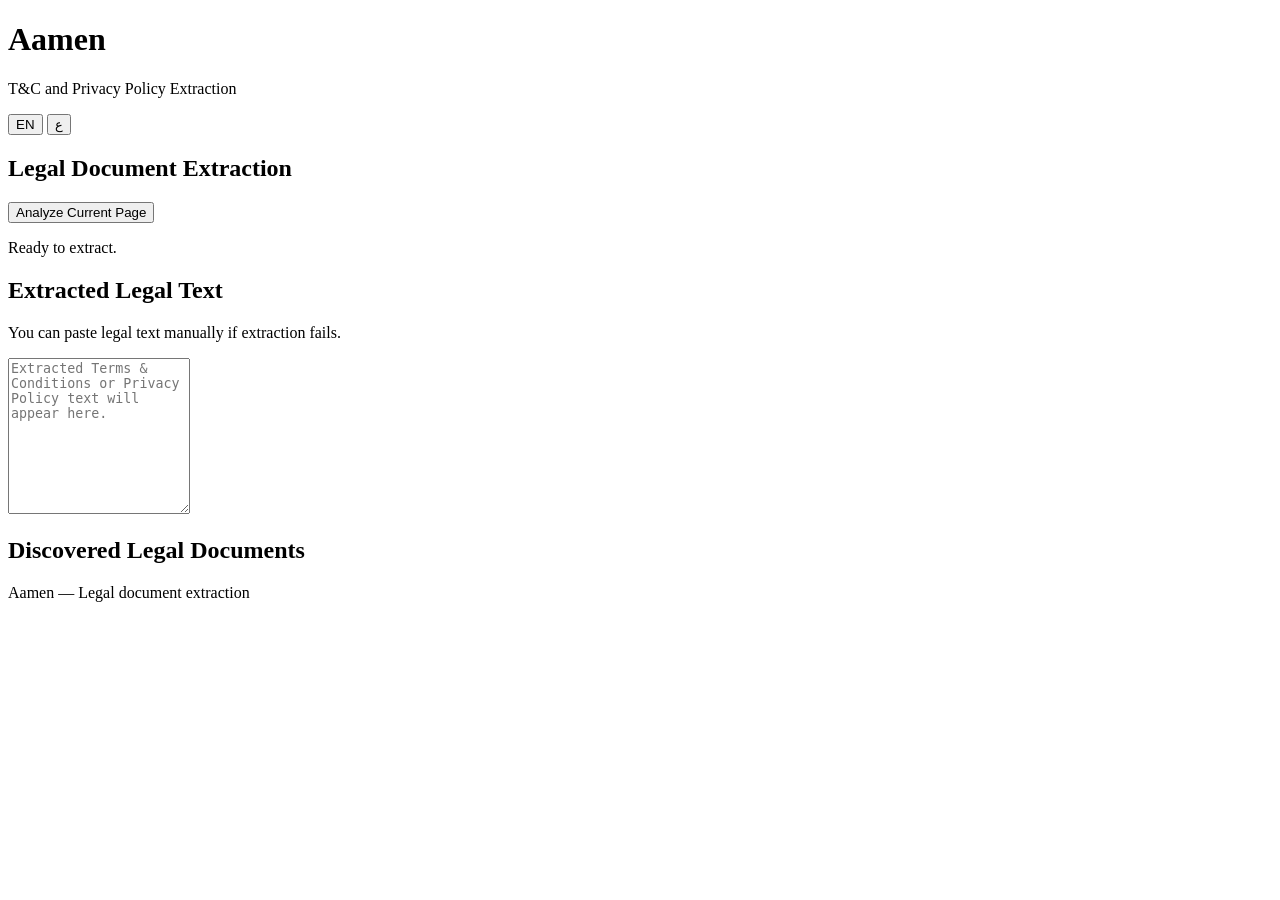
==== extension/popup.html @ e4ad5ce8 "Create popup.html WP1: Add legal extraction popup structure" ====
<!DOCTYPE html>
<html lang="en">
<head>
  <!-- Popup configuration and styling -->
  <meta charset="UTF-8">
  <meta name="viewport" content="width=device-width, initial-scale=1.0">
  <title>Aamen - آمن</title>
  <link rel="stylesheet" href="popup.css">
</head>

<body>

  <!-- Aamen header and language controls -->
  <header class="hdr">
    <div class="brand">
      <h1 id="appTitle">Aamen</h1>
      <p id="description">T&C and Privacy Policy Extraction</p>
    </div>

    <div class="language-buttons">
      <button id="englishButton" type="button">EN</button>
      <button id="arabicButton" type="button">ع</button>
    </div>
  </header>

  <main class="container">

    <!-- Extraction controls -->
    <section class="card">
      <h2 id="extractionTitle">Legal Document Extraction</h2>
      <button id="analyzeButton" type="button">Analyze Current Page</button>
      <p id="status" role="status" aria-live="polite">Ready to extract.</p>
    </section>

    <!-- Extracted legal text and manual fallback -->
    <section class="card">
      <h2 id="previewTitle">Extracted Legal Text</h2>
      <p id="pageTitle"></p>
      <p id="manualHelp">You can paste legal text manually if extraction fails.</p>

      <textarea
        id="termsInput"
        rows="10"
        placeholder="Extracted Terms & Conditions or Privacy Policy text will appear here."
      ></textarea>
    </section>

    <!-- Discovered Terms and Privacy Policy links -->
    <section class="card">
      <h2 id="linksTitle">Discovered Legal Documents</h2>
      <ul id="legalLinksList"></ul>
    </section>

  </main>

  <!-- Footer -->
  <footer class="footer">
    <p id="footerText">Aamen — Legal document extraction</p>
  </footer>

  <!-- JavaScript functionality -->
  <script src="popup.js"></script>
</body>
</html>
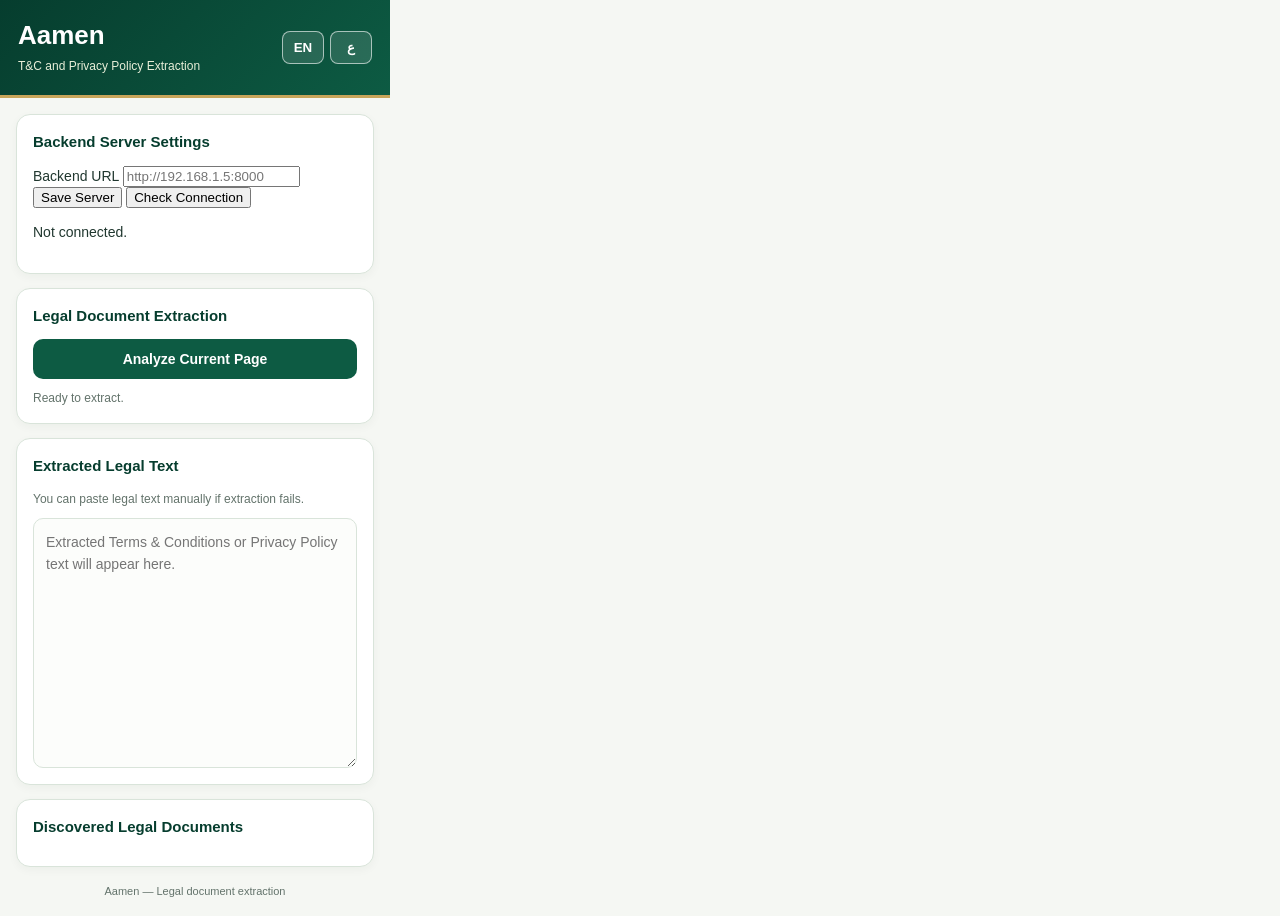
==== commit 737a8e16: "Update popup.html WP2: Add backend connection controls to popup" ====
--- a/extension/popup.html
+++ b/extension/popup.html
@@ -2,7 +2,7 @@
 <!DOCTYPE html>
 <html lang="en">
 <head>
-  <!-- Popup configuration and styling -->
+  <!-- Popup configuration -->
   <meta charset="UTF-8">
   <meta name="viewport" content="width=device-width, initial-scale=1.0">
   <title>Aamen - آمن</title>
@@ -10,8 +10,7 @@
 </head>
 
 <body>
-
-  <!-- Aamen header and language controls -->
+  <!-- Aamen branding and bilingual language controls -->
   <header class="hdr">
     <div class="brand">
       <h1 id="appTitle">Aamen</h1>
@@ -26,18 +25,46 @@
 
   <main class="container">
 
-    <!-- Extraction controls -->
+    <!-- WP2: Backend server configuration -->
+    <section class="card" id="serverSection">
+      <h2 id="serverTitle">Backend Server Settings</h2>
+
+      <label for="serverUrl" id="serverLabel">Backend URL</label>
+
+      <input
+        type="url"
+        id="serverUrl"
+        placeholder="http://192.168.1.5:8000"
+        autocomplete="off"
+        spellcheck="false"
+      >
+
+      <div class="server-actions">
+        <button id="saveServerButton" type="button">Save Server</button>
+        <button id="checkServerButton" type="button">Check Connection</button>
+      </div>
+
+      <p id="backendStatus" role="status" aria-live="polite">
+        Not connected.
+      </p>
+    </section>
+
+    <!-- WP1: Legal document extraction -->
     <section class="card">
       <h2 id="extractionTitle">Legal Document Extraction</h2>
       <button id="analyzeButton" type="button">Analyze Current Page</button>
-      <p id="status" role="status" aria-live="polite">Ready to extract.</p>
+      <p id="status" role="status" aria-live="polite">
+        Ready to extract.
+      </p>
     </section>
 
-    <!-- Extracted legal text and manual fallback -->
+    <!-- WP1: Extracted text and manual paste fallback -->
     <section class="card">
       <h2 id="previewTitle">Extracted Legal Text</h2>
       <p id="pageTitle"></p>
-      <p id="manualHelp">You can paste legal text manually if extraction fails.</p>
+      <p id="manualHelp">
+        You can paste legal text manually if extraction fails.
+      </p>
 
       <textarea
         id="termsInput"
@@ -46,7 +73,7 @@
       ></textarea>
     </section>
 
-    <!-- Discovered Terms and Privacy Policy links -->
+    <!-- WP1: Discovered legal links -->
     <section class="card">
       <h2 id="linksTitle">Discovered Legal Documents</h2>
       <ul id="legalLinksList"></ul>
@@ -59,7 +86,7 @@
     <p id="footerText">Aamen — Legal document extraction</p>
   </footer>
 
-  <!-- JavaScript functionality -->
+  <!-- Extension functionality -->
   <script src="popup.js"></script>
 </body>
 </html>
--- a/extension/popup.css
+++ b/extension/popup.css
@@ -0,0 +1,228 @@
+
+/* Aamen WP1  */
+
+/* 1. Main project colors */
+:root {
+  --green: #0D5B43;
+  --green-deep: #063D2E;
+  --gold: #C8A55A;
+  --background: #F5F7F3;
+  --surface: #FFFFFF;
+  --text: #20372F;
+  --muted: #63736B;
+  --border: #D9E4DA;
+}
+
+/* 2. General popup configuration */
+* {
+  box-sizing: border-box;
+}
+
+body {
+  margin: 0;
+  width: 390px;
+  max-height: 600px;
+  overflow-y: auto;
+  background: var(--background);
+  color: var(--text);
+  font-family: -apple-system, BlinkMacSystemFont, "Segoe UI", Tahoma, sans-serif;
+  font-size: 14px;
+  line-height: 1.5;
+}
+
+/* 3. Header and project branding */
+.hdr {
+  display: flex;
+  align-items: center;
+  justify-content: space-between;
+  gap: 12px;
+  padding: 20px 18px;
+  background: linear-gradient(135deg, var(--green-deep), var(--green));
+  color: #FFFFFF;
+  direction: ltr;
+  border-bottom: 3px solid var(--gold);
+}
+
+.brand {
+  min-width: 0;
+}
+
+.brand h1 {
+  margin: 0;
+  font-size: 26px;
+  line-height: 1.2;
+}
+
+.brand p {
+  margin: 6px 0 0;
+  color: #E8EFD9;
+  font-size: 12px;
+}
+
+/* 4. English and Arabic language buttons */
+.language-buttons {
+  display: flex;
+  gap: 6px;
+  flex-shrink: 0;
+  direction: ltr;
+}
+
+.language-buttons button {
+  border: 1px solid rgba(255, 255, 255, 0.6);
+  border-radius: 8px;
+  background: rgba(255, 255, 255, 0.12);
+  color: #FFFFFF;
+  min-width: 42px;
+  padding: 8px 10px;
+  font-weight: 700;
+  cursor: pointer;
+}
+
+.language-buttons button:hover {
+  background: rgba(255, 255, 255, 0.22);
+}
+
+/* 5. Main container and content cards */
+.container {
+  padding: 16px;
+  display: grid;
+  gap: 14px;
+}
+
+.card {
+  background: var(--surface);
+  border: 1px solid var(--border);
+  border-radius: 14px;
+  padding: 16px;
+  box-shadow: 0 3px 10px rgba(9, 50, 35, 0.04);
+}
+
+.card h2 {
+  margin: 0 0 12px;
+  font-size: 15px;
+  color: var(--green-deep);
+}
+
+/* 6. Main extraction button */
+#analyzeButton {
+  width: 100%;
+  border: 0;
+  border-radius: 10px;
+  background: var(--green);
+  color: #FFFFFF;
+  padding: 12px 14px;
+  font-weight: 700;
+  font-size: 14px;
+  cursor: pointer;
+  transition: background-color 0.15s ease;
+}
+
+#analyzeButton:hover {
+  background: var(--green-deep);
+}
+
+#analyzeButton:disabled {
+  opacity: 0.55;
+  cursor: not-allowed;
+}
+
+/* 7. Extraction status and webpage title */
+#status {
+  margin: 10px 0 0;
+  color: var(--muted);
+  font-size: 12px;
+  overflow-wrap: anywhere;
+}
+
+#pageTitle {
+  margin: 0 0 6px;
+  font-size: 13px;
+  font-weight: 700;
+  overflow-wrap: anywhere;
+}
+
+#pageTitle:empty {
+  display: none;
+}
+
+/* 8. Manual fallback and extracted text area */
+#manualHelp {
+  margin: 0 0 10px;
+  color: var(--muted);
+  font-size: 12px;
+}
+
+#termsInput {
+  display: block;
+  width: 100%;
+  min-height: 180px;
+  resize: vertical;
+  border: 1px solid var(--border);
+  border-radius: 10px;
+  padding: 12px;
+  background: #FCFDFB;
+  color: var(--text);
+  font: inherit;
+  line-height: 1.6;
+}
+
+/* 9. Keyboard accessibility */
+#termsInput:focus-visible,
+.language-buttons button:focus-visible,
+#analyzeButton:focus-visible,
+#legalLinksList a:focus-visible {
+  outline: 3px solid var(--gold);
+  outline-offset: 2px;
+}
+
+/* 10. Discovered legal document links */
+#legalLinksList {
+  margin: 0;
+  padding-left: 18px;
+}
+
+#legalLinksList:empty {
+  display: none;
+}
+
+#legalLinksList li {
+  margin: 8px 0;
+  overflow-wrap: anywhere;
+}
+
+#legalLinksList a {
+  color: var(--green);
+  text-decoration: underline;
+  text-underline-offset: 3px;
+}
+
+#legalLinksList a:hover {
+  color: var(--green-deep);
+}
+
+/* 11. Footer */
+.footer {
+  padding: 0 16px 16px;
+  text-align: center;
+  color: var(--muted);
+  font-size: 11px;
+}
+
+.footer p {
+  margin: 0;
+}
+
+/* 12. Arabic right-to-left support */
+body[dir="rtl"] .brand {
+  direction: rtl;
+  text-align: right;
+}
+
+body[dir="rtl"] #legalLinksList {
+  padding-left: 0;
+  padding-right: 18px;
+}
+
+body[dir="rtl"] #termsInput {
+  direction: rtl;
+}
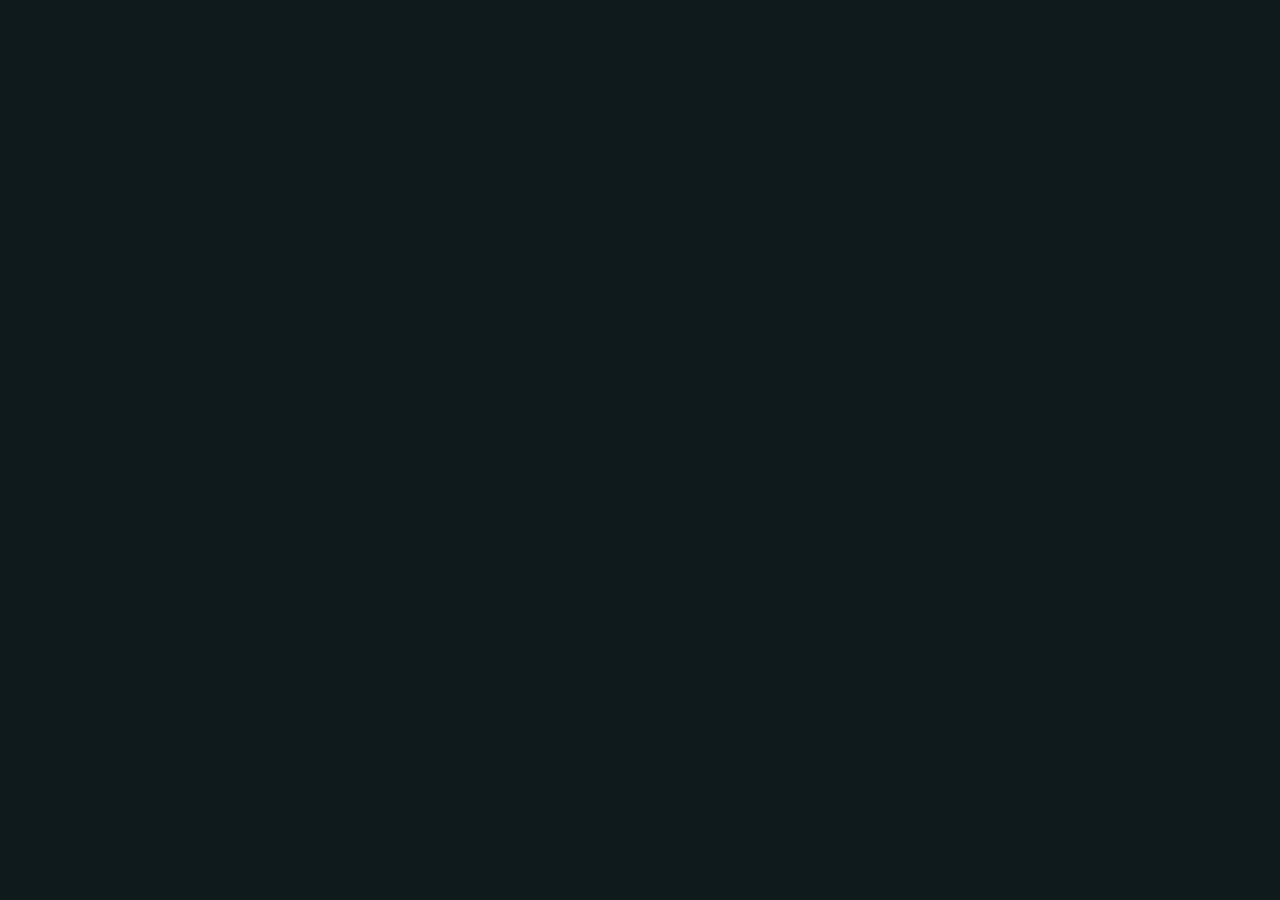
==== commit 054e614c: "Replace popup with the new interface new popup with summary, safety rating, preferences, paste tab a" ====
--- a/extension/popup.html
+++ b/extension/popup.html
@@ -1,92 +1,14 @@
-
 <!DOCTYPE html>
-<html lang="en">
+<html lang="en" dir="ltr">
 <head>
-  <!-- Popup configuration -->
   <meta charset="UTF-8">
   <meta name="viewport" content="width=device-width, initial-scale=1.0">
-  <title>Aamen - آمن</title>
+  <title>Aamen</title>
   <link rel="stylesheet" href="popup.css">
 </head>
-
 <body>
-  <!-- Aamen branding and bilingual language controls -->
-  <header class="hdr">
-    <div class="brand">
-      <h1 id="appTitle">Aamen</h1>
-      <p id="description">T&C and Privacy Policy Extraction</p>
-    </div>
-
-    <div class="language-buttons">
-      <button id="englishButton" type="button">EN</button>
-      <button id="arabicButton" type="button">ع</button>
-    </div>
-  </header>
-
-  <main class="container">
-
-    <!-- WP2: Backend server configuration -->
-    <section class="card" id="serverSection">
-      <h2 id="serverTitle">Backend Server Settings</h2>
-
-      <label for="serverUrl" id="serverLabel">Backend URL</label>
-
-      <input
-        type="url"
-        id="serverUrl"
-        placeholder="http://192.168.1.5:8000"
-        autocomplete="off"
-        spellcheck="false"
-      >
-
-      <div class="server-actions">
-        <button id="saveServerButton" type="button">Save Server</button>
-        <button id="checkServerButton" type="button">Check Connection</button>
-      </div>
-
-      <p id="backendStatus" role="status" aria-live="polite">
-        Not connected.
-      </p>
-    </section>
-
-    <!-- WP1: Legal document extraction -->
-    <section class="card">
-      <h2 id="extractionTitle">Legal Document Extraction</h2>
-      <button id="analyzeButton" type="button">Analyze Current Page</button>
-      <p id="status" role="status" aria-live="polite">
-        Ready to extract.
-      </p>
-    </section>
-
-    <!-- WP1: Extracted text and manual paste fallback -->
-    <section class="card">
-      <h2 id="previewTitle">Extracted Legal Text</h2>
-      <p id="pageTitle"></p>
-      <p id="manualHelp">
-        You can paste legal text manually if extraction fails.
-      </p>
-
-      <textarea
-        id="termsInput"
-        rows="10"
-        placeholder="Extracted Terms & Conditions or Privacy Policy text will appear here."
-      ></textarea>
-    </section>
-
-    <!-- WP1: Discovered legal links -->
-    <section class="card">
-      <h2 id="linksTitle">Discovered Legal Documents</h2>
-      <ul id="legalLinksList"></ul>
-    </section>
-
-  </main>
-
-  <!-- Footer -->
-  <footer class="footer">
-    <p id="footerText">Aamen — Legal document extraction</p>
-  </footer>
-
-  <!-- Extension functionality -->
+  <div class="popup" id="app"></div>
+  <script src="ui-strings.js"></script>
   <script src="popup.js"></script>
 </body>
 </html>
--- a/extension/popup.css
+++ b/extension/popup.css
@@ -1,228 +1,211 @@
-
-/* Aamen WP1  */
-
-/* 1. Main project colors */
+/*
+Aamen popup styles.
+
+Every element is styled once, in the section for its screen. All colours are variables on :root,
+so to change the look change those first. Text direction (English or Arabic) is handled with
+logical properties like inset-inline-start and border-inline-start, so nothing needs a separate
+right-to-left rule.
+*/
+
+/* Colours. The gold accent is the only strong colour. safe, mod and high are for the three levels. */
 :root {
-  --green: #0D5B43;
-  --green-deep: #063D2E;
-  --gold: #C8A55A;
-  --background: #F5F7F3;
-  --surface: #FFFFFF;
-  --text: #20372F;
-  --muted: #63736B;
-  --border: #D9E4DA;
+  --bg: #0F1B1A; --surface: #172826; --soft: #1E3330; --border: #2B4540; --field-border: #3A5750;
+  --text: #E8F1EE; --muted: #9FB5AE; --accent: #E3C06E; --on-accent: #1B1606;
+  --safe: #5FD3A0; --mod: #FFC857; --high: #FF8A98;
+  --off: #6B8680;
 }
 
-/* 2. General popup configuration */
-* {
-  box-sizing: border-box;
-}
-
-body {
-  margin: 0;
-  width: 390px;
-  max-height: 600px;
-  overflow-y: auto;
-  background: var(--background);
-  color: var(--text);
-  font-family: -apple-system, BlinkMacSystemFont, "Segoe UI", Tahoma, sans-serif;
-  font-size: 14px;
-  line-height: 1.5;
-}
-
-/* 3. Header and project branding */
-.hdr {
-  display: flex;
-  align-items: center;
-  justify-content: space-between;
-  gap: 12px;
-  padding: 20px 18px;
-  background: linear-gradient(135deg, var(--green-deep), var(--green));
-  color: #FFFFFF;
-  direction: ltr;
-  border-bottom: 3px solid var(--gold);
-}
-
-.brand {
-  min-width: 0;
-}
-
-.brand h1 {
-  margin: 0;
-  font-size: 26px;
-  line-height: 1.2;
-}
-
-.brand p {
-  margin: 6px 0 0;
-  color: #E8EFD9;
-  font-size: 12px;
-}
-
-/* 4. English and Arabic language buttons */
-.language-buttons {
-  display: flex;
-  gap: 6px;
-  flex-shrink: 0;
-  direction: ltr;
-}
-
-.language-buttons button {
-  border: 1px solid rgba(255, 255, 255, 0.6);
-  border-radius: 8px;
-  background: rgba(255, 255, 255, 0.12);
-  color: #FFFFFF;
-  min-width: 42px;
-  padding: 8px 10px;
-  font-weight: 700;
-  cursor: pointer;
-}
-
-.language-buttons button:hover {
-  background: rgba(255, 255, 255, 0.22);
-}
-
-/* 5. Main container and content cards */
-.container {
-  padding: 16px;
-  display: grid;
-  gap: 14px;
-}
-
-.card {
-  background: var(--surface);
-  border: 1px solid var(--border);
-  border-radius: 14px;
-  padding: 16px;
-  box-shadow: 0 3px 10px rgba(9, 50, 35, 0.04);
-}
-
-.card h2 {
-  margin: 0 0 12px;
-  font-size: 15px;
-  color: var(--green-deep);
-}
-
-/* 6. Main extraction button */
-#analyzeButton {
-  width: 100%;
-  border: 0;
-  border-radius: 10px;
-  background: var(--green);
-  color: #FFFFFF;
-  padding: 12px 14px;
-  font-weight: 700;
-  font-size: 14px;
-  cursor: pointer;
-  transition: background-color 0.15s ease;
-}
-
-#analyzeButton:hover {
-  background: var(--green-deep);
-}
-
-#analyzeButton:disabled {
-  opacity: 0.55;
-  cursor: not-allowed;
-}
-
-/* 7. Extraction status and webpage title */
-#status {
-  margin: 10px 0 0;
-  color: var(--muted);
-  font-size: 12px;
-  overflow-wrap: anywhere;
-}
-
-#pageTitle {
-  margin: 0 0 6px;
-  font-size: 13px;
-  font-weight: 700;
-  overflow-wrap: anywhere;
-}
-
-#pageTitle:empty {
-  display: none;
-}
-
-/* 8. Manual fallback and extracted text area */
-#manualHelp {
-  margin: 0 0 10px;
-  color: var(--muted);
-  font-size: 12px;
-}
-
-#termsInput {
-  display: block;
-  width: 100%;
-  min-height: 180px;
-  resize: vertical;
-  border: 1px solid var(--border);
-  border-radius: 10px;
-  padding: 12px;
-  background: #FCFDFB;
-  color: var(--text);
-  font: inherit;
-  line-height: 1.6;
-}
-
-/* 9. Keyboard accessibility */
-#termsInput:focus-visible,
-.language-buttons button:focus-visible,
-#analyzeButton:focus-visible,
-#legalLinksList a:focus-visible {
-  outline: 3px solid var(--gold);
-  outline-offset: 2px;
-}
-
-/* 10. Discovered legal document links */
-#legalLinksList {
-  margin: 0;
-  padding-left: 18px;
-}
-
-#legalLinksList:empty {
-  display: none;
-}
-
-#legalLinksList li {
-  margin: 8px 0;
-  overflow-wrap: anywhere;
-}
-
-#legalLinksList a {
-  color: var(--green);
-  text-decoration: underline;
-  text-underline-offset: 3px;
-}
-
-#legalLinksList a:hover {
-  color: var(--green-deep);
-}
-
-/* 11. Footer */
-.footer {
-  padding: 0 16px 16px;
-  text-align: center;
-  color: var(--muted);
-  font-size: 11px;
-}
-
-.footer p {
-  margin: 0;
-}
-
-/* 12. Arabic right-to-left support */
-body[dir="rtl"] .brand {
-  direction: rtl;
-  text-align: right;
-}
-
-body[dir="rtl"] #legalLinksList {
-  padding-left: 0;
-  padding-right: 18px;
-}
-
-body[dir="rtl"] #termsInput {
-  direction: rtl;
-}
+/* Basics */
+*, *::before, *::after { box-sizing: border-box; }
+html, body { margin: 0; padding: 0; background: var(--bg); }
+body { width: 390px; font-family: -apple-system, BlinkMacSystemFont, "Segoe UI", Tahoma, "Noto Sans Arabic", sans-serif; font-size: 14px; line-height: 1.5; }
+button, input, textarea { font: inherit; }
+button { cursor: pointer; }
+
+/* Text that only screen readers see, used for hidden labels */
+.sr-only { position: absolute; width: 1px; height: 1px; margin: -1px; padding: 0; overflow: hidden; clip: rect(0 0 0 0); white-space: nowrap; border: 0; }
+
+/* The popup box. Chrome popups can't be taller than 600px, so the height is fixed and only the middle part scrolls. */
+.popup { position: relative; width: 390px; height: 600px; display: flex; flex-direction: column; overflow: hidden; background: var(--bg); color: var(--text); }
+.popup h1, .popup h2, .popup h3, .popup p { margin: 0; }
+.popup button { color: inherit; }
+.popup :focus-visible { outline: 3px solid var(--accent); outline-offset: 2px; }
+
+/* Colour by level (the score) and by severity (tags and rows). popup.js puts data-level or data-sev on an
+   element, and the rules for that element read --lv or --sv. */
+[data-level="safe"] { --lv: var(--safe); }
+[data-level="moderate"] { --lv: var(--mod); }
+[data-level="high"] { --lv: var(--high); }
+[data-sev="high"] { --sv: var(--high); }
+[data-sev="medium"] { --sv: var(--mod); }
+[data-sev="low"] { --sv: var(--safe); }
+
+/* Layout of the page: header on top, scrolling middle, footer and tabs at the bottom.
+   g-main wraps all of that. When the sheet is open popup.js marks it inert, so keyboard focus stays in the sheet. */
+.g-main { flex: 1; min-height: 0; display: flex; flex-direction: column; }
+.top { display: flex; align-items: center; justify-content: space-between; gap: 12px; padding: 14px 16px 10px; }
+.body { flex: 1; min-height: 0; overflow-y: auto; padding: 16px; display: flex; flex-direction: column; gap: 14px; }
+.stack { display: flex; flex-direction: column; gap: 14px; }
+
+/* Header: the name and the language switch (two words, with a line under the chosen one) */
+.brand { display: flex; align-items: center; gap: 10px; min-width: 0; }
+.brand h1 { font-size: 17px; font-weight: 700; line-height: 1.15; }
+.brand p { margin-top: 1px; font-size: 12px; color: var(--muted); }
+.lang-switch { display: flex; flex: none; gap: 2px; }
+.lang-btn { min-width: 34px; min-height: 32px; padding: 0 8px; border: 0; background: none; color: var(--muted); font-weight: 700; box-shadow: inset 0 -2px 0 transparent; }
+.lang-btn[aria-pressed="true"] { color: var(--accent); box-shadow: inset 0 -2px 0 var(--accent); }
+
+/* Footer (disclaimer and the Server settings link) */
+.foot { display: flex; flex-direction: column; align-items: center; gap: 0; padding: 8px 16px 10px; border-top: 1px solid var(--border); background: var(--surface); font-size: 11.5px; line-height: 1.4; color: var(--muted); text-align: center; }
+.foot-link { padding: 4px 10px; border: 0; background: none; color: var(--accent); font-size: 12.5px; font-weight: 700; text-decoration: underline; text-underline-offset: 3px; }
+
+/* Bottom tabs: words only, a gold line on top marks the open tab. The hover rule comes before the open-tab rule
+   on purpose, so the open tab keeps no background on hover. */
+.nav { display: grid; grid-auto-flow: column; grid-auto-columns: 1fr; gap: 6px; padding: 6px 8px 8px; border-top: 1px solid var(--border); background: var(--surface); }
+.nav button { display: grid; justify-items: center; gap: 2px; min-height: 44px; padding: 6px 4px; border: 0; border-radius: 0; background: transparent; color: var(--muted); font-size: 14px; font-weight: 700; }
+.nav button:hover { background: #1F342F; }
+.nav button[aria-selected="true"] { background: none; color: var(--accent); box-shadow: inset 0 2px 0 var(--accent); }
+
+/* Buttons. primary is the filled one, ghost is the outlined one, pair puts two side by side. */
+.btn { display: inline-flex; align-items: center; justify-content: center; gap: 8px; min-height: 44px; padding: 10px 16px; border: 1.5px solid transparent; border-radius: 6px; font-weight: 700; font-size: 14px; }
+.btn.primary { background: var(--accent); color: var(--on-accent); }
+.btn.primary:hover { background: #EBCB7F; }
+.btn.ghost { background: transparent; border-color: var(--border); color: var(--text); }
+.btn.ghost:hover { background: var(--soft); }
+.pair { display: grid; grid-template-columns: 1fr 1fr; gap: 8px; }
+
+/* Small tag (High, Medium, Low). The border is a softer version of the tag colour. */
+.chip { display: inline-flex; align-items: center; gap: 4px; padding: 1px 7px; border: 1px solid color-mix(in srgb, var(--sv) 55%, transparent); border-radius: 3px; font-size: 12px; font-weight: 600; color: var(--sv); white-space: nowrap; }
+.chip.ok { --sv: var(--safe); }
+
+/* Notices above the result (text was cut, PDPL check incomplete) */
+.notice { display: flex; align-items: flex-start; gap: 10px; padding: 2px 0; padding-inline-start: 12px; border-inline-start: 3px solid var(--mod); font-size: 13px; line-height: 1.5; color: var(--text); }
+
+/* Summary tab: the score at the top. A big number, the level, a thin meter. */
+.hero { display: flex; flex-direction: column; align-items: flex-start; gap: 4px; padding: 2px 0 16px; border-bottom: 1px solid var(--border); text-align: start; }
+.hero-label { font-size: 13px; font-weight: 600; color: var(--muted); }
+.hero-num { display: flex; align-items: baseline; justify-content: center; gap: 6px; }
+.hero-num b { font-size: 56px; line-height: 1; font-weight: 700; font-variant-numeric: tabular-nums; color: var(--lv); }
+.hero-num small { font-size: 18px; color: var(--muted); }
+.level-pill { font-size: 17px; font-weight: 800; color: var(--lv); }
+.meter { width: 100%; height: 4px; margin-top: 6px; overflow: hidden; background: var(--soft); }
+.meter i { display: block; height: 100%; background: var(--lv); transition: width 0.4s; }
+.analyzed { max-width: 100%; overflow: hidden; text-overflow: ellipsis; white-space: nowrap; font-size: 12.5px; color: var(--muted); }
+
+/* Summary tab: the summary text (click it for the full report), then the list of warnings.
+   The bar at the start of each row is coloured by severity. */
+.block { display: flex; flex-direction: column; gap: 10px; padding: 14px 0; border-top: 1px solid var(--border); cursor: pointer; }
+.block h2 { font-size: 15px; }
+.block p { font-size: 14px; line-height: 1.65; }
+.list-head { display: flex; align-items: baseline; justify-content: space-between; padding: 0 2px; }
+.list-head h2 { font-size: 15px; }
+.list-head span { font-size: 13px; color: var(--muted); }
+.rows { display: flex; flex-direction: column; gap: 0; border-top: 1px solid var(--border); }
+.row { display: flex; align-items: center; gap: 10px; width: 100%; padding: 12px 4px; border: 0; border-bottom: 1px solid var(--border); border-inline-start: 3px solid var(--sv); background: none; text-align: start; }
+.row:hover { background: var(--surface); }
+.row-main { flex: 1; min-width: 0; display: flex; flex-direction: column; }
+.row-main b { font-size: 14px; }
+.row-main span { font-size: 13px; color: var(--muted); white-space: nowrap; overflow: hidden; text-overflow: ellipsis; }
+
+/* Start, loading and error screens, centred in the middle of the page */
+.state-panel { margin: auto 0; display: flex; flex-direction: column; align-items: center; gap: 10px; padding: 24px 16px; text-align: center; }
+.state-panel h2 { font-size: 18px; }
+.state-panel p { max-width: 300px; font-size: 14px; line-height: 1.6; color: var(--muted); }
+.state-panel .btn { margin-top: 6px; }
+.state-panel .foot-link { margin-top: 2px; }
+.err-tag { padding: 1px 7px; border: 1px solid color-mix(in srgb, var(--high) 55%, transparent); border-radius: 3px; font-size: 12px; font-weight: 800; color: var(--high); }
+@keyframes aamen-spin { to { transform: rotate(360deg); } }
+.spinner { width: 38px; height: 38px; border: 4px solid var(--border); border-top-color: var(--accent); border-radius: 50%; animation: aamen-spin 0.9s linear infinite; }
+
+/* Back button and title on inner pages (settings) */
+.subbar { display: flex; align-items: center; gap: 10px; }
+.subbar h2 { font-size: 16px; }
+.back { display: inline-flex; align-items: center; gap: 2px; min-height: 40px; padding: 0 14px; border: 1.5px solid var(--border); border-radius: 6px; background: var(--surface); font-weight: 700; font-size: 14px; }
+
+/* One issue in detail, used inside the sheet: heading, the quoted clause, the explanation, the references */
+.issue { display: flex; flex-direction: column; gap: 14px; }
+.issue-head { display: flex; flex-wrap: wrap; align-items: center; gap: 8px; }
+.issue-head h2 { font-size: 18px; }
+.field h3 { margin-bottom: 4px; font-size: 13px; font-weight: 700; color: var(--muted); }
+.field p { font-size: 14px; line-height: 1.65; }
+blockquote { margin: 0; padding: 2px 0; padding-inline-start: 12px; border-inline-start: 2px solid var(--border); font-size: 13.5px; line-height: 1.65; color: var(--text); }
+.assess { display: inline-block; margin-bottom: 6px; padding: 2px 10px; border: 1px solid var(--border); border-radius: 6px; font-size: 12px; font-weight: 700; }
+.ref { margin-top: 8px; padding: 10px 12px; border: 1px solid var(--border); border-radius: 6px; }
+.ref b { font-size: 13px; }
+.ref p { margin: 4px 0 6px; font-size: 13px; line-height: 1.55; color: var(--muted); }
+.ref a { display: inline-flex; align-items: center; gap: 4px; font-size: 13px; font-weight: 700; color: var(--accent); }
+.ref-none { font-size: 13px; color: var(--muted); }
+.pref-line { display: flex; align-items: center; justify-content: space-between; gap: 12px; padding: 10px 12px; border-radius: 6px; background: var(--soft); }
+.pref-line b { font-size: 14px; }
+.pref-line p { margin-top: 2px; font-size: 12.5px; color: var(--muted); }
+
+/* The sheet that slides up over the page for an issue or the full report.
+   sheet-dim is the dark area behind it, and clicking it closes the sheet. The sheet has position: relative
+   so it sits above sheet-dim. Without that, sheet-dim would catch the scroll wheel and the sheet couldn't scroll. */
+@keyframes fade { from { opacity: 0; } }
+@keyframes rise { from { opacity: 0; transform: translateY(30px); } }
+.sheet-wrap { position: absolute; inset: 0; z-index: 5; display: flex; align-items: flex-end; background: rgba(0, 0, 0, 0.6); animation: fade 0.15s; }
+.sheet-dim { position: absolute; inset: 0; }
+.sheet { position: relative; z-index: 1; width: 100%; max-height: 92%; display: flex; flex-direction: column; border-top: 1px solid var(--border); border-radius: 12px 12px 0 0; background: var(--bg); animation: rise 0.2s ease-out; }
+.sheet-head { display: flex; align-items: center; justify-content: space-between; gap: 8px; padding: 16px 16px 8px; }
+.sheet-head h2 { font-size: 16px; }
+.x { display: flex; align-items: center; justify-content: center; height: 36px; padding: 0 14px; border: 1.5px solid var(--border); border-radius: 6px; background: var(--surface); font-size: 14px; font-weight: 700; }
+.x:hover { background: var(--soft); }
+.sheet-body { min-height: 0; overflow-y: auto; padding: 4px 16px 18px; display: flex; flex-direction: column; gap: 16px; }
+.report-item { padding-bottom: 16px; border-bottom: 1px solid var(--border); }
+.report-item:last-of-type { padding-bottom: 0; border-bottom: 0; }
+.fine { font-size: 12px; text-align: center; color: var(--muted); }
+
+/* The accept switch. The knob uses inset-inline-start so it slides the right way in Arabic too. */
+.switch { position: relative; flex: none; width: 48px; height: 28px; padding: 0; border: 0; border-radius: 999px; background: var(--off); transition: background 0.15s; }
+.switch::after { content: ""; position: absolute; top: 3px; inset-inline-start: 3px; width: 22px; height: 22px; border-radius: 50%; background: #F4F7F6; box-shadow: 0 1px 3px rgba(0, 0, 0, 0.3); transition: inset-inline-start 0.15s; }
+.switch[aria-checked="true"] { background: var(--safe); }
+.switch[aria-checked="true"]::after { inset-inline-start: 23px; }
+
+/* Preferences tab: the standard score next to the user's score, then one row per topic */
+.compare { display: grid; grid-template-columns: 1fr 1fr; gap: 8px; }
+.compare div { display: flex; flex-direction: column; gap: 2px; padding: 12px; border: 1px solid var(--border); border-radius: 6px; background: var(--surface); }
+.compare div:last-child { border-color: var(--lv); background: none; color: var(--lv); }
+.compare small { font-size: 12px; font-weight: 600; opacity: 0.9; }
+.compare b { font-size: 30px; line-height: 1.1; }
+.compare-note { text-align: center; font-size: 13px; font-weight: 700; color: var(--muted); }
+.prefs-intro { font-size: 14px; line-height: 1.6; color: var(--muted); }
+.pref { display: flex; align-items: center; gap: 12px; padding: 14px; border: 1px solid var(--border); border-radius: 8px; background: var(--surface); }
+.pref-info { flex: 1; min-width: 0; display: flex; flex-direction: column; gap: 2px; }
+.pref-info b { font-size: 15px; }
+.pref-info span { font-size: 13px; line-height: 1.45; color: var(--muted); }
+.pref-info em { margin-top: 2px; font-style: normal; font-size: 12.5px; font-weight: 700; color: var(--accent); }
+.pref-info em.none { font-weight: 500; color: var(--muted); }
+.pref-state { display: flex; flex-direction: column; align-items: center; gap: 4px; flex: none; min-width: 64px; }
+.pref-state span { font-size: 11.5px; font-weight: 700; color: var(--muted); text-align: center; }
+.pref[data-on="true"] .pref-state span { color: var(--safe); }
+
+/* Paste tab */
+.paste { display: flex; flex-direction: column; gap: 12px; }
+.paste-head { display: flex; flex-direction: column; gap: 6px; }
+.paste-head h2 { font-size: 16px; }
+.paste-head p { font-size: 14px; line-height: 1.6; color: var(--muted); }
+.paste-input { display: block; width: 100%; min-height: 130px; padding: 12px; border: 1.5px solid var(--field-border); border-radius: 6px; background: var(--soft); color: var(--text); font-size: 14px; line-height: 1.6; resize: vertical; }
+.paste-input::placeholder { color: var(--muted); opacity: 1; }
+.paste-input:focus { outline: 3px solid var(--accent); outline-offset: 1px; border-color: var(--accent); }
+.paste-meta { display: flex; flex-wrap: wrap; align-items: center; justify-content: space-between; gap: 8px; row-gap: 0; font-size: 12.5px; color: var(--muted); }
+.paste-meta #paste-limit { flex: 1 1 auto; }
+.paste-count[data-over="true"] { font-weight: 700; color: var(--high); }
+.paste-clear { padding: 4px 8px; border: 0; border-radius: 8px; background: transparent; color: var(--accent); font-weight: 700; font-size: 13px; }
+.paste-clear:disabled { opacity: 0.4; cursor: default; }
+.paste-clear:not(:disabled):hover { text-decoration: underline; }
+.paste-error { margin: 0; padding: 2px 0; padding-inline-start: 10px; border-inline-start: 3px solid var(--high); font-size: 13.5px; font-weight: 600; line-height: 1.5; color: var(--high); }
+.paste-error[hidden] { display: none; }
+.paste .btn.paste-go { display: flex; width: 100%; align-items: center; justify-content: center; }
+.paste-tip { font-size: 12.5px; line-height: 1.55; color: var(--muted); }
+
+/* Server settings page: the address box and the messages under it */
+.label { display: block; margin-bottom: 6px; font-size: 13px; font-weight: 700; color: var(--muted); }
+.text-input { display: block; width: 100%; min-height: 44px; padding: 10px 12px; border: 1.5px solid var(--field-border); border-radius: 6px; background: var(--soft); color: var(--text); }
+.text-input:focus { outline: 3px solid var(--accent); outline-offset: 1px; border-color: var(--accent); }
+.msg { margin: 0; font-size: 13.5px; line-height: 1.55; color: var(--muted); }
+.msg[data-state="success"] { color: var(--safe); }
+.msg[data-state="error"] { color: var(--high); }
+
+/* If the user turned animations off in their system settings, turn ours off too */
+@media (prefers-reduced-motion: reduce) { *, *::before, *::after { animation-duration: 0.01ms !important; animation-iteration-count: 1 !important; transition-duration: 0.01ms !important; } }
